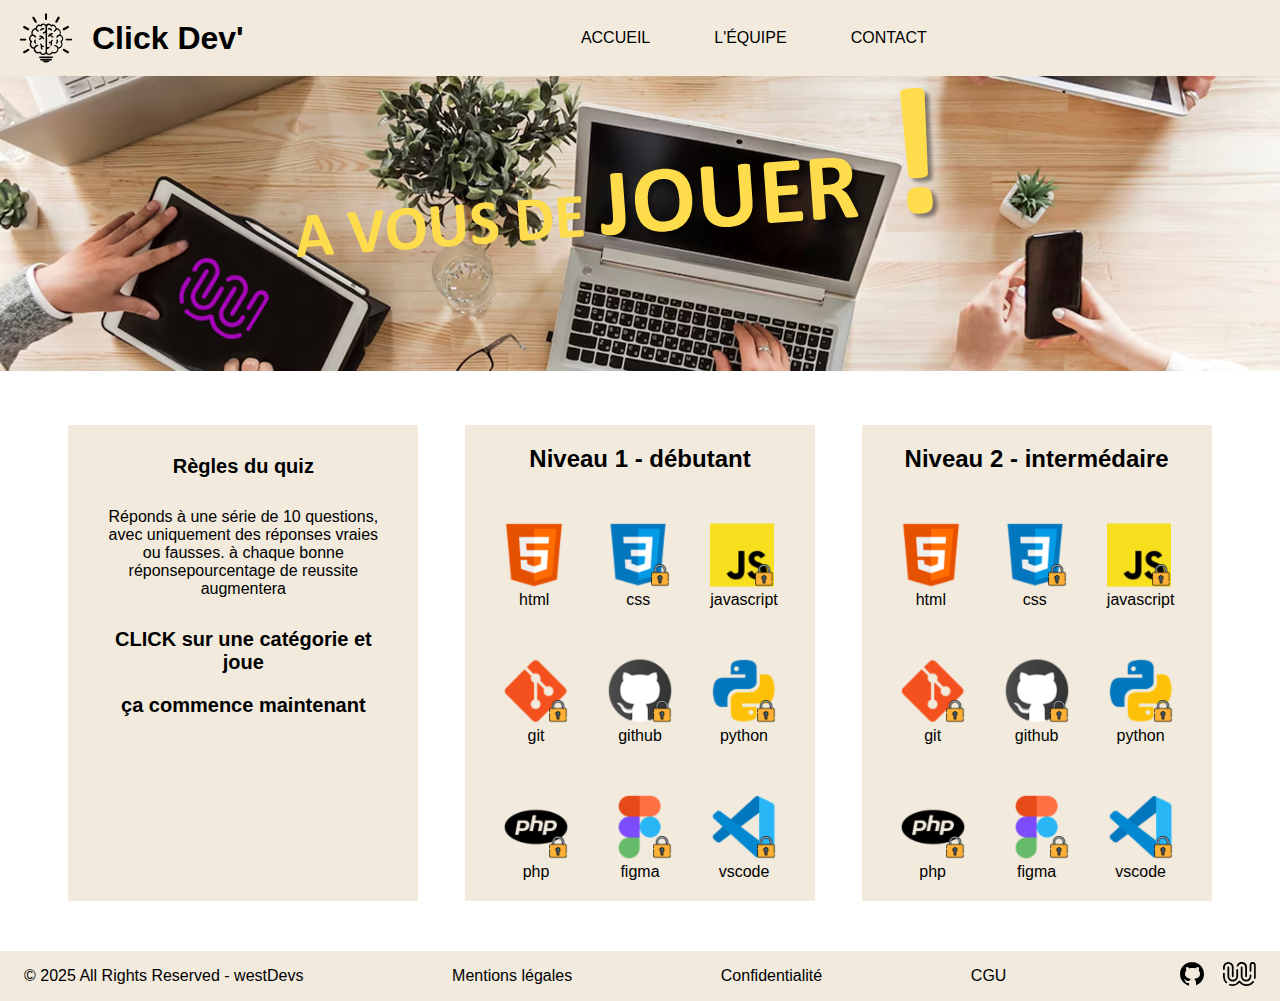
==== index.html @ 0402fab9 "correction regles + niveau intermedaire" ====
<!DOCTYPE html>
<html lang="fr">
  <head>
    <meta charset="UTF-8" />
    <meta name="viewport" content="width=device-width, initial-scale=1.0" />
    <title>Quiz | Click Dev'</title>
    <link rel="icon" type="image/svg+xml" sizes="16x16" href="./assets/img/favicon/favicon-32x32.svg" />
    <link rel="stylesheet" href="./style.css" />
    <link rel="stylesheet" href="/home.css" />
    <!-- style propre à la page à compléter -->
  </head>

  <body>
    <header>
      <!-- Logo + name -->
      <section>
        <svg xmlns="http://www.w3.org/2000/svg" xmlns:xlink="http://www.w3.org/1999/xlink" width="60" zoomAndPan="magnify" viewBox="0 0 375 374.999991" height="60" preserveAspectRatio="xMidYMid meet" version="1.0">
          <defs>
            <clipPath id="0751a3e733">
              <path d="M 161 326 L 214 326 L 214 342.320312 L 161 342.320312 Z M 161 326 " clip-rule="nonzero" />
            </clipPath>
            <clipPath id="f28a4f04ec">
              <path d="M 180 32.570312 L 195 32.570312 L 195 76 L 180 76 Z M 180 32.570312 " clip-rule="nonzero" />
            </clipPath>
            <clipPath id="bd892a8bc2">
              <path d="M 309 190 L 352.148438 190 L 352.148438 204 L 309 204 Z M 309 190 " clip-rule="nonzero" />
            </clipPath>
            <clipPath id="f7629c16b7">
              <path d="M 22.898438 190 L 66 190 L 66 205 L 22.898438 205 Z M 22.898438 190 " clip-rule="nonzero" />
            </clipPath>
            <clipPath id="dbe364ae24">
              <path d="M 224.3125 153.03125 L 246.914062 153.03125 L 246.914062 175.632812 L 224.3125 175.632812 Z M 224.3125 153.03125 " clip-rule="nonzero" />
            </clipPath>
            <clipPath id="9a9dac79e4">
              <path d="M 235.613281 153.03125 C 229.371094 153.03125 224.3125 158.089844 224.3125 164.332031 C 224.3125 170.570312 229.371094 175.632812 235.613281 175.632812 C 241.855469 175.632812 246.914062 170.570312 246.914062 164.332031 C 246.914062 158.089844 241.855469 153.03125 235.613281 153.03125 Z M 235.613281 153.03125 " clip-rule="nonzero" />
            </clipPath>
          </defs>
          <rect x="-37.5" width="450" fill="none" y="-37.499999" height="449.999989" fill-opacity="1" />
          <rect x="-37.5" width="450" fill="none" y="-37.499999" height="449.999989" fill-opacity="1" />
          <path
            class="logo-clicdev"
            fill="#55565a"
            d="M 144.417969 103.675781 C 147.011719 103.675781 149.605469 104.195312 151.683594 104.714844 C 152.722656 105.234375 153.238281 105.234375 153.757812 105.753906 C 155.316406 103.675781 156.875 102.117188 158.949219 100.5625 C 162.0625 97.964844 166.214844 96.929688 170.886719 96.929688 C 176.597656 96.929688 181.785156 99.003906 185.417969 103.15625 C 185.9375 103.675781 186.457031 104.195312 186.976562 105.234375 C 187.496094 104.714844 188.015625 104.195312 188.535156 103.15625 C 192.167969 99.523438 197.355469 96.929688 203.066406 96.929688 C 207.738281 96.929688 211.371094 98.484375 215.003906 100.5625 C 217.078125 102.117188 218.636719 103.675781 220.195312 105.753906 C 220.710938 105.234375 221.75 105.234375 222.269531 104.714844 C 224.863281 103.675781 226.941406 103.675781 229.535156 103.675781 C 235.765625 103.675781 241.992188 106.269531 246.144531 110.421875 C 249.777344 114.054688 252.375 119.246094 252.890625 124.957031 C 260.160156 125.476562 266.386719 129.109375 271.578125 133.777344 C 277.285156 139.488281 280.398438 146.753906 280.398438 155.058594 C 280.398438 158.171875 279.882812 161.289062 278.84375 163.882812 C 278.324219 164.921875 278.324219 165.957031 277.804688 166.996094 C 281.957031 168.554688 285.589844 171.148438 288.1875 174.261719 C 292.335938 178.933594 294.933594 185.164062 294.933594 191.390625 C 294.933594 196.0625 293.894531 200.734375 291.300781 204.367188 C 289.742188 206.960938 287.667969 209.039062 285.589844 211.113281 C 286.628906 212.671875 287.667969 214.226562 288.1875 216.304688 C 289.222656 219.417969 290.261719 223.050781 290.261719 226.683594 C 290.261719 234.46875 287.148438 241.734375 281.957031 246.925781 C 277.804688 251.078125 271.578125 254.191406 265.347656 255.230469 L 265.347656 256.269531 C 265.347656 264.054688 262.234375 271.320312 257.042969 275.992188 C 251.855469 281.179688 245.105469 284.296875 237.320312 284.296875 C 234.726562 284.296875 232.132812 283.777344 229.535156 283.257812 C 228.5 282.738281 227.980469 282.738281 226.941406 282.21875 C 225.382812 285.332031 223.308594 287.929688 220.710938 289.484375 C 216.5625 292.597656 211.890625 294.15625 206.699219 294.15625 C 200.472656 294.15625 194.761719 291.5625 190.609375 287.410156 C 189.570312 286.371094 188.535156 285.332031 188.015625 284.296875 C 186.976562 285.332031 186.457031 286.371094 185.417969 287.410156 C 181.265625 291.5625 175.558594 294.15625 169.328125 294.15625 C 164.140625 294.15625 158.949219 292.597656 155.316406 289.484375 C 152.722656 287.410156 150.644531 284.8125 149.089844 282.21875 C 148.050781 282.738281 147.53125 282.738281 146.492188 283.257812 C 143.898438 283.777344 141.300781 284.296875 138.707031 284.296875 C 130.921875 284.296875 123.65625 281.179688 118.984375 275.992188 C 113.792969 270.800781 110.679688 264.054688 110.679688 256.269531 L 110.679688 255.230469 C 104.453125 254.191406 98.222656 251.597656 94.070312 246.925781 C 88.882812 241.734375 85.765625 234.46875 85.765625 226.683594 C 85.765625 223.050781 86.285156 219.417969 87.84375 216.304688 C 88.363281 214.746094 89.402344 212.671875 90.4375 211.113281 C 88.363281 209.039062 86.285156 206.960938 84.730469 204.367188 C 82.652344 200.214844 81.097656 196.0625 81.097656 191.390625 C 81.097656 184.644531 83.691406 178.414062 87.84375 174.261719 C 90.4375 171.148438 94.070312 168.554688 98.222656 166.996094 C 97.703125 165.957031 97.703125 164.921875 97.1875 163.882812 C 96.148438 160.769531 95.628906 158.171875 95.628906 155.058594 C 95.628906 146.753906 99.261719 138.96875 104.453125 133.777344 C 109.125 129.109375 115.871094 125.992188 123.136719 124.957031 C 123.65625 119.246094 126.25 114.574219 129.882812 110.421875 C 134.035156 106.269531 139.746094 103.675781 146.492188 103.675781 Z M 260.160156 198.136719 C 258.601562 196.0625 256.007812 195.542969 253.929688 197.101562 C 251.855469 198.65625 251.335938 201.25 252.890625 203.328125 C 252.890625 203.328125 257.5625 209.554688 250.816406 215.785156 C 249.257812 217.339844 249.257812 220.457031 250.816406 222.011719 C 252.375 223.570312 255.488281 223.570312 257.042969 222.011719 C 268.980469 210.59375 260.160156 198.65625 260.160156 198.65625 Z M 217.078125 219.417969 C 217.597656 222.011719 217.597656 225.644531 215.003906 230.835938 C 213.964844 232.914062 215.003906 235.507812 217.078125 236.546875 C 219.15625 237.582031 221.75 236.546875 222.789062 234.46875 C 227.460938 224.609375 225.902344 217.339844 224.347656 213.1875 C 228.5 208 229.015625 203.328125 229.015625 203.328125 C 229.535156 200.734375 227.980469 198.65625 225.382812 198.136719 C 222.789062 197.617188 220.710938 199.175781 220.195312 201.769531 C 220.195312 201.769531 219.675781 205.921875 215.523438 209.554688 C 213.964844 211.113281 211.371094 212.671875 208.257812 213.1875 C 206.179688 213.707031 204.625 216.304688 205.140625 218.378906 C 205.660156 220.457031 208.257812 222.011719 210.332031 221.492188 C 212.410156 220.976562 214.484375 219.9375 216.5625 218.898438 Z M 212.925781 171.667969 C 215.003906 175.820312 219.15625 182.046875 229.535156 184.125 C 232.132812 184.644531 234.207031 183.085938 234.726562 181.011719 C 235.246094 178.414062 233.6875 176.339844 231.613281 175.820312 C 222.789062 173.742188 220.710938 168.554688 220.195312 166.476562 C 223.308594 165.4375 225.902344 165.4375 225.902344 165.4375 C 228.5 165.4375 230.574219 163.882812 230.574219 161.289062 C 230.574219 158.691406 229.015625 156.617188 226.421875 156.617188 C 226.421875 156.617188 206.699219 155.058594 200.988281 175.300781 C 200.472656 177.375 201.507812 179.972656 204.105469 180.492188 C 206.179688 181.011719 208.777344 179.972656 209.292969 177.375 C 209.8125 174.78125 210.851562 172.707031 212.410156 171.148438 Z M 217.597656 139.488281 C 218.636719 141.566406 221.230469 142.601562 223.308594 141.566406 C 225.382812 140.527344 226.421875 137.929688 225.382812 135.855469 C 225.382812 135.855469 217.597656 121.324219 202.546875 125.992188 C 200.472656 126.511719 198.914062 129.109375 199.433594 131.183594 C 199.953125 133.261719 202.546875 134.816406 204.625 134.296875 C 212.925781 131.703125 217.078125 140.007812 217.078125 140.007812 Z M 192.6875 247.445312 C 195.800781 244.851562 199.953125 242.773438 205.660156 242.253906 C 208.257812 241.734375 210.332031 243.292969 210.851562 245.886719 C 211.371094 248.484375 209.8125 250.558594 207.21875 251.078125 C 194.761719 253.152344 193.203125 263.015625 193.203125 264.054688 L 193.203125 269.761719 C 193.203125 270.28125 193.203125 271.320312 193.203125 271.839844 L 193.203125 272.359375 C 193.203125 276.511719 195.28125 279.625 197.875 282.21875 C 200.472656 284.8125 204.105469 286.371094 208.257812 286.371094 C 211.371094 286.371094 214.484375 285.332031 217.078125 283.257812 C 219.675781 281.179688 221.230469 278.585938 222.269531 275.472656 C 222.789062 273.394531 225.382812 271.839844 227.460938 272.359375 C 227.980469 272.359375 228.5 272.875 228.5 272.875 C 230.054688 273.914062 231.613281 274.433594 233.6875 274.953125 C 235.246094 275.472656 237.320312 275.472656 239.398438 275.472656 C 244.585938 275.472656 249.777344 273.394531 252.890625 269.761719 C 256.523438 266.128906 258.601562 261.457031 258.601562 256.269531 C 258.601562 255.75 258.601562 254.710938 258.601562 254.191406 C 258.601562 253.671875 258.601562 253.152344 258.082031 252.636719 C 257.5625 251.078125 253.410156 240.179688 242.511719 239.660156 C 239.917969 239.660156 238.359375 237.582031 238.359375 234.988281 C 238.359375 232.394531 240.4375 230.835938 243.03125 230.835938 C 256.007812 231.875 262.753906 241.734375 265.347656 246.925781 C 270.019531 246.40625 274.691406 244.332031 277.804688 241.214844 C 281.4375 237.582031 283.515625 232.394531 283.515625 227.203125 C 283.515625 224.609375 282.996094 222.011719 281.957031 219.9375 C 280.917969 217.859375 279.882812 215.265625 277.804688 213.707031 C 276.25 212.152344 276.25 209.039062 278.324219 207.480469 C 278.324219 207.480469 278.84375 206.960938 278.84375 206.960938 C 281.4375 205.402344 284.035156 203.328125 285.589844 200.734375 C 287.148438 198.136719 288.1875 195.023438 288.1875 191.910156 C 288.1875 187.238281 286.628906 183.605469 284.035156 180.492188 C 281.4375 177.375 277.804688 175.300781 273.652344 174.78125 C 271.578125 174.78125 262.753906 176.339844 260.160156 183.605469 C 259.121094 185.679688 257.042969 187.238281 254.449219 186.199219 C 252.375 185.164062 250.816406 183.085938 251.855469 180.492188 C 255.488281 169.589844 266.386719 166.476562 271.058594 165.957031 C 271.578125 164.402344 272.613281 163.363281 273.132812 161.804688 C 273.652344 159.730469 274.171875 157.652344 274.171875 155.578125 C 274.171875 149.351562 271.578125 144.160156 267.945312 140.527344 C 264.3125 136.894531 259.640625 134.816406 254.449219 134.296875 C 252.890625 138.96875 248.738281 146.234375 240.4375 148.3125 C 238.359375 148.832031 235.765625 147.792969 235.246094 145.199219 C 234.726562 143.121094 235.765625 140.527344 238.359375 140.007812 C 245.625 137.929688 247.183594 129.628906 247.183594 128.589844 L 247.183594 127.550781 C 247.183594 123.398438 245.625 119.765625 243.03125 117.171875 C 240.4375 114.574219 236.800781 113.019531 232.648438 113.019531 C 231.09375 113.019531 229.535156 113.539062 227.980469 113.539062 C 226.421875 114.054688 224.863281 114.574219 223.828125 115.613281 C 221.75 117.171875 219.15625 116.652344 217.597656 114.574219 C 217.078125 114.054688 217.078125 113.539062 217.078125 113.539062 C 216.042969 111.460938 214.484375 109.386719 212.925781 107.828125 C 210.851562 106.269531 208.777344 105.753906 206.179688 105.753906 C 203.066406 105.753906 199.953125 107.308594 197.875 109.386719 C 195.800781 111.460938 194.242188 114.574219 194.242188 117.691406 L 194.242188 247.445312 Z M 130.921875 128.070312 C 130.921875 129.109375 132.480469 137.414062 139.746094 139.488281 C 141.820312 140.007812 143.378906 142.601562 142.859375 144.679688 C 142.339844 146.753906 139.746094 148.3125 137.667969 147.792969 C 128.847656 145.199219 125.214844 138.449219 123.65625 133.777344 C 118.464844 134.296875 113.792969 136.375 110.160156 140.007812 C 106.007812 144.160156 103.933594 149.351562 103.933594 155.058594 C 103.933594 157.136719 104.453125 159.730469 104.972656 161.289062 C 105.492188 162.84375 106.007812 164.402344 107.046875 165.4375 C 111.71875 166.476562 122.617188 169.074219 126.25 179.972656 C 127.289062 182.046875 125.730469 184.644531 123.65625 185.679688 C 121.578125 186.71875 118.984375 185.164062 117.945312 183.085938 C 115.351562 175.300781 106.007812 174.261719 104.453125 174.261719 C 100.300781 174.78125 96.667969 176.859375 94.070312 179.972656 C 91.476562 183.085938 89.917969 187.238281 89.917969 191.390625 C 89.917969 194.503906 90.957031 197.617188 92.515625 200.214844 C 94.070312 202.808594 96.148438 204.886719 99.261719 206.441406 C 99.78125 206.441406 99.78125 206.960938 99.78125 206.960938 C 101.339844 208.519531 101.855469 211.113281 100.300781 213.1875 C 98.742188 215.265625 97.1875 217.339844 96.148438 219.417969 C 95.109375 221.492188 94.589844 224.089844 94.589844 226.683594 C 94.589844 232.394531 96.667969 237.0625 100.300781 240.699219 C 103.414062 243.8125 108.085938 245.886719 112.757812 246.40625 C 115.351562 241.214844 121.578125 230.835938 135.074219 230.316406 C 137.667969 230.316406 139.746094 231.875 139.746094 234.46875 C 139.746094 237.0625 138.1875 239.140625 135.59375 239.140625 C 124.695312 239.660156 120.542969 250.558594 120.023438 252.117188 C 120.023438 252.636719 120.023438 253.152344 119.503906 253.671875 C 119.503906 254.191406 119.503906 255.230469 119.503906 255.75 C 119.503906 260.9375 121.578125 266.128906 125.214844 269.242188 C 128.847656 272.875 133.515625 274.953125 138.707031 274.953125 C 140.785156 274.953125 142.339844 274.433594 144.417969 274.433594 C 145.972656 273.914062 148.050781 273.394531 149.605469 272.359375 C 150.125 272.359375 150.125 271.839844 150.644531 271.839844 C 152.722656 271.320312 155.316406 272.359375 155.835938 274.953125 C 156.875 278.066406 158.429688 280.660156 161.027344 282.738281 C 163.621094 284.8125 166.734375 285.851562 169.847656 285.851562 C 174 285.851562 177.632812 284.296875 180.230469 281.699219 C 182.824219 279.105469 184.382812 275.472656 184.902344 271.839844 L 184.902344 271.320312 C 184.902344 270.800781 184.902344 269.761719 184.902344 269.242188 L 184.902344 154.539062 C 181.785156 157.136719 177.632812 159.210938 171.925781 159.730469 C 169.328125 160.25 167.253906 158.691406 166.734375 156.097656 C 166.214844 153.5 167.773438 151.425781 170.367188 150.90625 C 182.824219 148.832031 184.382812 138.96875 184.382812 137.929688 L 184.382812 117.171875 C 184.382812 114.054688 182.824219 110.941406 180.75 108.867188 C 178.671875 106.789062 175.558594 105.234375 172.445312 105.234375 C 169.847656 105.234375 167.773438 106.269531 165.695312 107.308594 C 163.621094 108.867188 162.0625 110.941406 161.542969 113.019531 C 161.542969 113.539062 161.027344 114.054688 161.027344 114.054688 C 159.46875 116.132812 156.875 116.132812 154.796875 115.09375 C 153.757812 114.054688 152.203125 113.539062 150.644531 113.019531 C 149.089844 112.5 147.53125 112.5 145.972656 112.5 C 141.820312 112.5 138.1875 114.054688 135.59375 116.652344 C 133 119.246094 131.441406 122.878906 131.441406 127.03125 L 131.441406 128.070312 Z M 158.949219 140.007812 C 157.910156 142.082031 155.316406 143.121094 153.238281 142.082031 C 151.164062 141.046875 150.125 138.449219 151.164062 136.375 C 151.164062 136.375 158.949219 121.839844 174 126.511719 C 176.078125 127.03125 177.632812 129.628906 177.113281 131.703125 C 176.597656 133.777344 174 135.335938 171.925781 134.816406 C 163.621094 132.222656 159.46875 140.527344 159.46875 140.527344 Z M 150.125 180.492188 C 147.53125 180.492188 145.453125 178.933594 145.453125 176.339844 C 145.453125 173.742188 147.011719 171.667969 149.605469 171.667969 C 149.605469 171.667969 169.328125 170.109375 175.039062 190.351562 C 175.558594 192.429688 174.519531 195.023438 171.925781 195.542969 C 169.847656 196.0625 167.253906 195.023438 166.734375 192.429688 C 166.214844 189.832031 165.175781 187.757812 163.621094 186.199219 C 161.542969 190.351562 157.390625 196.582031 147.011719 198.65625 C 144.417969 199.175781 142.339844 197.617188 141.820312 195.542969 C 141.300781 192.949219 142.859375 190.871094 144.9375 190.351562 C 153.757812 188.277344 155.835938 183.085938 156.355469 181.011719 C 153.238281 179.972656 150.644531 179.972656 150.644531 179.972656 Z M 150.644531 227.203125 C 150.125 224.609375 151.683594 222.53125 154.277344 222.011719 C 156.875 221.492188 158.949219 223.050781 159.46875 225.644531 C 159.46875 225.644531 159.988281 229.796875 164.140625 233.429688 C 165.695312 234.988281 168.292969 236.546875 171.40625 237.0625 C 173.480469 237.582031 175.039062 240.179688 174.519531 242.253906 C 174 244.332031 171.40625 245.886719 169.328125 245.367188 C 167.253906 244.851562 165.175781 243.8125 163.101562 242.773438 C 162.582031 245.367188 162.582031 249 165.175781 254.191406 C 166.214844 256.269531 165.175781 258.863281 163.101562 259.902344 C 161.027344 260.9375 158.429688 259.902344 157.390625 257.824219 C 152.722656 247.964844 154.277344 240.699219 155.835938 236.546875 C 151.683594 231.355469 151.164062 226.683594 151.164062 226.683594 Z M 115.871094 198.136719 C 117.425781 196.0625 120.023438 195.542969 122.097656 197.101562 C 124.175781 198.65625 124.695312 201.25 123.136719 203.328125 C 123.136719 203.328125 118.464844 209.554688 125.214844 215.785156 C 126.769531 217.339844 126.769531 220.457031 125.214844 222.011719 C 123.65625 223.570312 120.542969 223.570312 118.984375 222.011719 C 107.046875 210.59375 115.871094 198.65625 115.871094 198.65625 Z M 115.871094 198.136719 "
            fill-opacity="1"
            fill-rule="nonzero"
          />
          <g clip-path="url(#0751a3e733)">
            <path class="logo-clicdev" fill="#55565a" d="M 213.445312 326.855469 C 207.738281 336.199219 198.394531 342.425781 187.496094 342.425781 C 177.113281 342.425781 167.773438 336.199219 161.542969 326.855469 Z M 213.445312 326.855469 " fill-opacity="1" fill-rule="evenodd" />
          </g>
          <path class="logo-clicdev" fill="#55565a" d="M 148.570312 302.980469 L 226.941406 302.980469 C 227.214844 302.980469 227.484375 303.011719 227.75 303.074219 C 228.019531 303.136719 228.277344 303.230469 228.53125 303.355469 C 228.78125 303.480469 229.019531 303.632812 229.246094 303.8125 C 229.476562 303.992188 229.683594 304.195312 229.878906 304.425781 C 230.070312 304.652344 230.242188 304.902344 230.394531 305.171875 C 230.546875 305.441406 230.671875 305.726562 230.777344 306.023438 C 230.882812 306.324219 230.960938 306.632812 231.011719 306.949219 C 231.066406 307.265625 231.09375 307.585938 231.09375 307.910156 C 231.09375 308.234375 231.066406 308.554688 231.011719 308.871094 C 230.960938 309.191406 230.882812 309.5 230.777344 309.796875 C 230.671875 310.097656 230.546875 310.378906 230.394531 310.648438 C 230.242188 310.917969 230.070312 311.167969 229.878906 311.398438 C 229.683594 311.625 229.476562 311.832031 229.246094 312.011719 C 229.019531 312.191406 228.78125 312.34375 228.53125 312.464844 C 228.277344 312.589844 228.019531 312.683594 227.75 312.746094 C 227.484375 312.808594 227.214844 312.839844 226.941406 312.839844 L 148.570312 312.839844 C 148.296875 312.839844 148.027344 312.808594 147.757812 312.746094 C 147.492188 312.683594 147.230469 312.589844 146.980469 312.464844 C 146.726562 312.34375 146.488281 312.191406 146.261719 312.011719 C 146.035156 311.832031 145.824219 311.625 145.632812 311.398438 C 145.441406 311.167969 145.269531 310.917969 145.117188 310.648438 C 144.964844 310.378906 144.835938 310.097656 144.734375 309.796875 C 144.628906 309.5 144.550781 309.191406 144.496094 308.871094 C 144.445312 308.554688 144.417969 308.234375 144.417969 307.910156 C 144.417969 307.585938 144.445312 307.265625 144.496094 306.949219 C 144.550781 306.632812 144.628906 306.324219 144.734375 306.023438 C 144.835938 305.726562 144.964844 305.441406 145.117188 305.171875 C 145.269531 304.902344 145.441406 304.652344 145.632812 304.425781 C 145.824219 304.195312 146.035156 303.992188 146.261719 303.8125 C 146.488281 303.632812 146.726562 303.480469 146.980469 303.355469 C 147.230469 303.230469 147.492188 303.136719 147.757812 303.074219 C 148.027344 303.011719 148.296875 302.980469 148.570312 302.980469 Z M 148.570312 302.980469 " fill-opacity="1" fill-rule="evenodd" />
          <path class="logo-clicdev" fill="#55565a" d="M 154.277344 317.511719 L 220.710938 317.511719 C 220.917969 317.511719 221.121094 317.542969 221.320312 317.605469 C 221.519531 317.671875 221.714844 317.765625 221.90625 317.886719 C 222.09375 318.011719 222.273438 318.164062 222.441406 318.34375 C 222.613281 318.523438 222.769531 318.726562 222.914062 318.957031 C 223.058594 319.1875 223.1875 319.433594 223.300781 319.703125 C 223.414062 319.972656 223.511719 320.257812 223.589844 320.554688 C 223.667969 320.855469 223.726562 321.164062 223.765625 321.480469 C 223.808594 321.800781 223.828125 322.121094 223.828125 322.441406 C 223.828125 322.765625 223.808594 323.085938 223.765625 323.40625 C 223.726562 323.722656 223.667969 324.03125 223.589844 324.332031 C 223.511719 324.628906 223.414062 324.914062 223.300781 325.183594 C 223.1875 325.453125 223.058594 325.699219 222.914062 325.929688 C 222.769531 326.160156 222.613281 326.363281 222.441406 326.542969 C 222.273438 326.722656 222.09375 326.875 221.90625 327 C 221.714844 327.121094 221.519531 327.214844 221.320312 327.277344 C 221.121094 327.34375 220.917969 327.375 220.710938 327.375 L 154.277344 327.375 C 154.074219 327.375 153.871094 327.34375 153.671875 327.277344 C 153.46875 327.214844 153.273438 327.121094 153.085938 327 C 152.898438 326.875 152.71875 326.722656 152.546875 326.542969 C 152.378906 326.363281 152.222656 326.160156 152.074219 325.929688 C 151.929688 325.699219 151.800781 325.453125 151.6875 325.183594 C 151.574219 324.914062 151.480469 324.628906 151.402344 324.332031 C 151.324219 324.03125 151.265625 323.722656 151.222656 323.40625 C 151.183594 323.085938 151.164062 322.765625 151.164062 322.441406 C 151.164062 322.121094 151.183594 321.800781 151.222656 321.480469 C 151.265625 321.164062 151.324219 320.855469 151.402344 320.554688 C 151.480469 320.257812 151.574219 319.972656 151.6875 319.703125 C 151.800781 319.433594 151.929688 319.1875 152.074219 318.957031 C 152.222656 318.726562 152.378906 318.523438 152.546875 318.34375 C 152.71875 318.164062 152.898438 318.011719 153.085938 317.886719 C 153.273438 317.765625 153.46875 317.671875 153.671875 317.605469 C 153.871094 317.542969 154.074219 317.511719 154.277344 317.511719 Z M 154.277344 317.511719 " fill-opacity="1" fill-rule="evenodd" />
          <g clip-path="url(#f28a4f04ec)">
            <path class="logo-clicdev" fill="#55565a" d="M 180.75 39.316406 C 180.75 35.683594 183.863281 32.570312 187.496094 32.570312 C 191.128906 32.570312 194.242188 35.683594 194.242188 39.316406 L 194.242188 68.382812 C 194.242188 72.015625 191.128906 75.128906 187.496094 75.128906 C 183.863281 75.128906 180.75 72.015625 180.75 68.382812 Z M 180.75 39.316406 " fill-opacity="1" fill-rule="nonzero" />
          </g>
          <path class="logo-clicdev" fill="#55565a" d="M 260.675781 56.964844 C 262.753906 53.851562 266.90625 52.8125 270.019531 54.367188 C 273.132812 56.445312 274.171875 60.597656 272.613281 63.710938 L 258.082031 89.144531 C 256.007812 92.257812 251.855469 93.296875 248.738281 91.738281 C 245.625 89.664062 244.585938 85.511719 246.144531 82.394531 Z M 260.675781 56.964844 " fill-opacity="1" fill-rule="nonzero" />
          <path class="logo-clicdev" fill="#55565a" d="M 320.882812 112.5 C 323.996094 110.421875 328.148438 111.980469 330.226562 115.09375 C 332.300781 118.207031 330.746094 122.359375 327.632812 124.4375 L 302.199219 138.96875 C 299.085938 141.046875 294.933594 139.488281 292.855469 136.375 C 290.78125 133.261719 292.335938 129.109375 295.453125 127.03125 Z M 320.882812 112.5 " fill-opacity="1" fill-rule="nonzero" />
          <g clip-path="url(#bd892a8bc2)">
            <path class="logo-clicdev" fill="#55565a" d="M 345.277344 190.351562 C 348.910156 190.351562 352.023438 193.464844 352.023438 197.101562 C 352.023438 200.734375 348.910156 203.847656 345.277344 203.847656 L 316.210938 203.847656 C 312.578125 203.847656 309.464844 200.734375 309.464844 197.101562 C 309.464844 193.464844 312.578125 190.351562 316.210938 190.351562 Z M 345.277344 190.351562 " fill-opacity="1" fill-rule="nonzero" />
          </g>
          <path class="logo-clicdev" fill="#55565a" d="M 327.632812 270.28125 C 330.746094 272.359375 331.785156 276.511719 330.226562 279.625 C 328.148438 282.738281 323.996094 283.777344 320.882812 282.21875 L 295.453125 267.6875 C 292.335938 265.609375 291.300781 261.457031 292.855469 258.34375 C 294.933594 255.230469 299.085938 254.191406 302.199219 255.75 Z M 327.632812 270.28125 " fill-opacity="1" fill-rule="nonzero" />
          <path class="logo-clicdev" fill="#55565a" d="M 54.625 282.21875 C 51.511719 284.296875 47.359375 282.738281 45.285156 279.625 C 43.207031 276.511719 44.765625 272.359375 47.878906 270.28125 L 73.3125 255.75 C 76.425781 253.671875 80.578125 255.230469 82.652344 258.34375 C 84.730469 261.457031 83.171875 265.609375 80.058594 267.6875 Z M 54.625 282.21875 " fill-opacity="1" fill-rule="nonzero" />
          <g clip-path="url(#f7629c16b7)">
            <path class="logo-clicdev" fill="#55565a" d="M 29.714844 204.367188 C 26.078125 204.367188 22.964844 201.25 22.964844 197.617188 C 22.964844 193.984375 26.078125 190.871094 29.714844 190.871094 L 58.777344 190.871094 C 62.410156 190.871094 65.527344 193.984375 65.527344 197.617188 C 65.527344 201.25 62.410156 204.367188 58.777344 204.367188 Z M 29.714844 204.367188 " fill-opacity="1" fill-rule="nonzero" />
          </g>
          <path class="logo-clicdev" fill="#55565a" d="M 47.359375 124.4375 C 44.246094 122.359375 43.207031 118.207031 44.765625 115.09375 C 46.839844 111.980469 50.992188 110.941406 54.105469 112.5 L 79.539062 127.03125 C 82.652344 129.109375 83.691406 133.261719 82.132812 136.375 C 80.058594 139.488281 75.90625 140.527344 72.792969 138.96875 Z M 47.359375 124.4375 " fill-opacity="1" fill-rule="nonzero" />
          <path class="logo-clicdev" fill="#55565a" d="M 102.894531 64.230469 C 100.820312 61.117188 102.375 56.964844 105.492188 54.886719 C 108.605469 52.8125 112.757812 54.367188 114.832031 57.484375 L 129.363281 82.914062 C 131.441406 86.027344 129.882812 90.179688 126.769531 92.257812 C 123.65625 94.332031 119.503906 92.777344 117.425781 89.664062 Z M 102.894531 64.230469 " fill-opacity="1" fill-rule="nonzero" />
          <g clip-path="url(#dbe364ae24)">
            <g clip-path="url(#9a9dac79e4)">
              <path fill="none" d="M 224.3125 153.03125 L 246.914062 153.03125 L 246.914062 175.632812 L 224.3125 175.632812 Z M 224.3125 153.03125 " fill-opacity="1" fill-rule="nonzero" />
            </g>
          </g>
        </svg>
        <h1>Click Dev'</h1>
      </section>
      <!-- Menu -->
      <nav>
        <ul>
          <li class="nav-item uppercase"><a href="/index.html">Accueil</a></li>
          <li class="nav-item uppercase"><a href="/team.html">L'équipe</a></li>
          <li class="nav-item uppercase"><a href="/contact.html">Contact</a></li>
        </ul>
      </nav>
    </header>

    <main>
      <img src="/assets/img/bandeau image.png" alt="Header Site" />

      <section>
        <!-- REGLES DU JEU -->
        <article>
          <h2>Règles du quiz</h2>
          <p>Réponds à une série de 10 questions, avec uniquement des réponses vraies ou fausses. à chaque bonne réponsepourcentage de reussite augmentera</p>
          <h2>CLICK sur une catégorie et joue</h2>
          <h2>ça commence maintenant</h2>
        </article>

        <!-- DEBUTANT-->
        <cards>
          <h2>Niveau 1 - débutant</h2>
          <a href="/quiz.html"
            ><img src="/assets/icones/icone-html.png" alt="icone html" />
            <p>html</p></a
          >

          <a href=""
            ><img src="/assets/icones/icone-css-blocked.png" alt="icone css" />
            <p>css</p></a
          >

          <a href=""
            ><img src="/assets/icones/icone-js-blocked.png" alt="icone javascript" />
            <p>javascript</p></a
          >

          <a href=""
            ><img src="/assets/icones/icone-git-blocked.png" alt="icone git" />
            <p>git</p></a
          >

          <a href=""
            ><img src="/assets/icones/icone-github-blocked.png" alt="icone github" />
            <p>github</p></a
          >

          <a href=""
            ><img src="/assets/icones/icone-python-blocked.png" alt="icone python" />
            <p>python</p></a
          >

          <a href=""
            ><img src="/assets/icones/icone-php-blocked.png" alt="icone php" />
            <p>php</p></a
          >

          <a href=""
            ><img src="/assets/icones/icone-figma-blocked.png" alt="iconefigma" />
            <p>figma</p></a
          >

          <a href=""
            ><img src="/assets/icones/icone-vscode-blocked.png" alt="icone vscode" />
            <p>vscode</p></a
          >
        </cards>

        <!-- INTERMEDAIRE-->
        <cards>
          <h2>Niveau 2 - intermédaire</h2>
          <a href="/quiz.html"
            ><img src="/assets/icones/icone-html.png" alt="icone html" />
            <p>html</p></a
          >

          <a href=""
            ><img src="/assets/icones/icone-css-blocked.png" alt="icone css" />
            <p>css</p></a
          >

          <a href=""
            ><img src="/assets/icones/icone-js-blocked.png" alt="icone javascript" />
            <p>javascript</p></a
          >

          <a href=""
            ><img src="/assets/icones/icone-git-blocked.png" alt="icone git" />
            <p>git</p></a
          >

          <a href=""
            ><img src="/assets/icones/icone-github-blocked.png" alt="icone github" />
            <p>github</p></a
          >

          <a href=""
            ><img src="/assets/icones/icone-python-blocked.png" alt="icone python" />
            <p>python</p></a
          >

          <a href=""
            ><img src="/assets/icones/icone-php-blocked.png" alt="icone php" />
            <p>php</p></a
          >

          <a href=""
            ><img src="/assets/icones/icone-figma-blocked.png" alt="iconefigma" />
            <p>figma</p></a
          >

          <a href=""
            ><img src="/assets/icones/icone-vscode-blocked.png" alt="icone vscode" />
            <p>vscode</p></a
          >
        </cards>
      </section>
    </main>

    <footer>
      <section id="footer-legals" aria-label="Informations légales">
        <p>&copy; 2025 All Rights Reserved - westDevs</p>
        <a href="#">Mentions légales</a>
        <a href="#">Confidentialité</a>
        <a href="#">CGU</a>
      </section>
      <section id="icon-container" aria-label="Liens vers les réseaux sociaux">
        <a href="https://github.com/CedricGOUYON/click-dev" target="_blank" rel="noopener noreferrer">
          <svg class="social-media-link github-link" width="30" height="30" xmlns="http://www.w3.org/2000/svg" x="0px" y="0px" viewBox="0,0,256,256">
            <g fill-rule="nonzero" stroke="none" stroke-width="1" stroke-linecap="butt" stroke-linejoin="miter" stroke-miterlimit="10" stroke-dasharray="" stroke-dashoffset="0" font-family="none" font-weight="none" font-size="none" text-anchor="none" style="mix-blend-mode: normal">
              <g transform="scale(8.53333,8.53333)">
                <path d="M15,3c-6.627,0 -12,5.373 -12,12c0,5.623 3.872,10.328 9.092,11.63c-0.056,-0.162 -0.092,-0.35 -0.092,-0.583v-2.051c-0.487,0 -1.303,0 -1.508,0c-0.821,0 -1.551,-0.353 -1.905,-1.009c-0.393,-0.729 -0.461,-1.844 -1.435,-2.526c-0.289,-0.227 -0.069,-0.486 0.264,-0.451c0.615,0.174 1.125,0.596 1.605,1.222c0.478,0.627 0.703,0.769 1.596,0.769c0.433,0 1.081,-0.025 1.691,-0.121c0.328,-0.833 0.895,-1.6 1.588,-1.962c-3.996,-0.411 -5.903,-2.399 -5.903,-5.098c0,-1.162 0.495,-2.286 1.336,-3.233c-0.276,-0.94 -0.623,-2.857 0.106,-3.587c1.798,0 2.885,1.166 3.146,1.481c0.896,-0.307 1.88,-0.481 2.914,-0.481c1.036,0 2.024,0.174 2.922,0.483c0.258,-0.313 1.346,-1.483 3.148,-1.483c0.732,0.731 0.381,2.656 0.102,3.594c0.836,0.945 1.328,2.066 1.328,3.226c0,2.697 -1.904,4.684 -5.894,5.097c1.098,0.573 1.899,2.183 1.899,3.396v2.734c0,0.104 -0.023,0.179 -0.035,0.268c4.676,-1.639 8.035,-6.079 8.035,-11.315c0,-6.627 -5.373,-12 -12,-12z"></path>
              </g>
            </g>
          </svg>
        </a>
        <a href="https://www.wildcodeschool.com/" target="_blank" rel="noopener noreferrer">
          <svg class="social-media-link wild-link" data-name="Calque 1" xmlns="http://www.w3.org/2000/svg" xmlns:xlink="http://www.w3.org/1999/xlink" viewBox="0 0 370.02 270.2" height="24">
            <defs>
              <clipPath id="clip-path" transform="translate(0.01 0.1)">
                <rect class="cls-1" width="370" height="270" />
              </clipPath>
            </defs>
            <title>icone_wild_code_school</title>
            <g class="cls-2">
              <path class="cls-3" d="M170.06,159.84V89.9a10,10,0,0,0-20,0v69.58c0,22.39-18,40.6-40,40.6s-40-18.21-40-40.6V59.9a10,10,0,0,0-20,0v99.94a60,60,0,1,0,120,0" transform="translate(0.01 0.1)" />
              <path class="cls-3" d="M164.37,49.9a10.18,10.18,0,0,0,9.26-6.11,40,40,0,0,1,36.43-23.86c22.06,0,40,18.22,40,40.6V159.9a10,10,0,0,0,20,0V60a60,60,0,0,0-115-24.05,10.06,10.06,0,0,0,9.3,14" transform="translate(0.01 0.1)" />
              <path class="cls-3" d="M210.06,49.9h0a10,10,0,0,0-10,10v99.94a60,60,0,1,0,120,0V149.9a10,10,0,0,0-20,0v9.58c0,22.39-17.95,40.6-40,40.6s-40-18.21-40-40.6V59.9a10,10,0,0,0-10-10" transform="translate(0.01 0.1)" />
              <path class="cls-3" d="M10,89.91a10,10,0,0,0,10-10V60.55c0-22.39,18-40.61,40-40.61s40,18.22,40,40.61V159.9a10,10,0,0,0,20,0V60A60,60,0,1,0,0,60V79.91a10,10,0,0,0,10,10" transform="translate(0.01 0.1)" />
              <path class="cls-3" d="M20,165.19V129.9a10,10,0,0,0-10.67-10A10.24,10.24,0,0,0,0,130.25v33.6a106.6,106.6,0,0,0,29,72.87,9.74,9.74,0,0,0,14.23-13.3A84.53,84.53,0,0,1,20,165.19" transform="translate(0.01 0.1)" />
              <path class="cls-3" d="M360.26,10.68A34.86,34.86,0,0,0,338.09,0l-.38,0c-.42,0-.85-.06-1.28-.07l-.79,0L335-.1h-.26c-.14,0-.28,0-.42,0a34.36,34.36,0,0,0-4.09.32l-.17,0h0A35,35,0,0,0,300,34.9v65a10,10,0,0,0,10.67,10A10.23,10.23,0,0,0,320,99.55V35.33a15.29,15.29,0,0,1,14.25-15.41,14.93,14.93,0,0,1,9.59,2.88c.28.21.55.42.81.65l.45.38c.17.15.33.31.48.47s.37.37.54.56l.49.57.46.59c.11.15.22.29.32.44s.38.59.56.9l.22.38c.19.35.37.7.53,1.06,0,.1.08.2.13.3.15.36.29.72.41,1.1l.06.15c.13.42.24.85.34,1.28l.06.28c.08.43.15.87.2,1.32l0,.25c0,.47.07.94.07,1.42V165a85,85,0,0,1-1,13.25,10,10,0,0,0,9.85,11.66h0a10,10,0,0,0,9.88-8.45A105,105,0,0,0,370,165.1V34.9a34.85,34.85,0,0,0-9.75-24.22" transform="translate(0.01 0.1)" />
              <path class="cls-3" d="M339.61,213.9h-.29a9.88,9.88,0,0,0-7.74,3.81c-.5.62-1,1.23-1.51,1.84q-1.53,1.81-3.16,3.55l0,0a86.86,86.86,0,0,1-7.6,7.14l-.16.14c-.46.38-.93.75-1.4,1.12l-.31.25-1.33,1-.41.31-1.29.94-.49.35-1.27.88-.53.36-1.27.83-.58.36-1.26.79-.6.36-1.28.75-.62.35-1.29.71-.62.33-1.33.69-.6.29c-.46.23-.91.46-1.37.67l-.5.23q-2.49,1.16-5,2.16l-.46.18-1.24.46-.87.31c-.38.14-.77.26-1.15.39l-1,.33-1.12.35-1,.31-1.1.31-1.09.3-1.09.28-1.11.27-1.09.25-1.15.24-1.07.22-1.18.22-1.07.18-1.21.19-1.06.15-1.26.16-1,.13-1.31.13-1,.09-1.38.1-.94.06-1.55.07-.8,0c-.78,0-1.57,0-2.36,0a85,85,0,0,1-68-34.07l-.05.09h0l-.06-.09a14.78,14.78,0,0,0-23.68,0l0,.06A85,85,0,0,1,80.7,246.55,9.94,9.94,0,0,0,75,265.6a102.14,102.14,0,0,0,30.22,4.5,104.36,104.36,0,0,0,44.57-10,105.41,105.41,0,0,0,35.2-27,105,105,0,0,0,142,16.72,10.05,10.05,0,0,0,1.48-1.33l0,0c1.1-.84,2.18-1.69,3.24-2.57l.19-.16c1-.79,1.9-1.61,2.83-2.44l.52-.46q1.17-1.07,2.31-2.16c.3-.3.61-.58.92-.88.64-.63,1.26-1.28,1.89-1.93.34-.35.69-.69,1-1.05l.08-.1c2-2.14,3.94-4.37,5.76-6.68a9.92,9.92,0,0,0-7.73-16.13" transform="translate(0.01 0.1)" />
            </g>
          </svg>
        </a>
      </section>
    </footer>
  </body>
</html>
---- style.css ----
/* Global */

* {
    box-sizing: border-box;
    margin: 0;
    padding: 0;
}

body {
    margin: 0;
    padding: 0;
}

/* 
Add 2 new fonts : heading and body
 */
@font-face {
    font-family: "Bai Jamjuree";
    font-weight: 400;
    font-style: normal;
    src: url(./asset/fonts/BaiJamjuree-Regular.ttf) format(truetype);
}

:root {
    --light-text-color: rgba(255, 255, 255, 1);
    --dark-text-color: rgba(0, 0, 0, 1);
    --background-light-color: rgba(241, 234, 221, 1);
    --background-dark-color: rgba(30, 30, 30, 0.95);
    --main-bloc-light-color: rgba(241, 234, 221, 0.4);
    --main-bloc-light-border-color: rgba(241, 234, 221, 1);
    --main-bloc-dark-color: rgba(30, 30, 30, 0.6);
    --main-bloc-dark-border-color: rgba(30, 30, 30, 1);
    --font-heading-family: "Bai Jamjuree", sans-serif;
    --font-body-family: "Bai Jamjuree", sans-serif;
}

/* Global - Fonts */

h1,
h2,
h3 {
    font-family: var(--font-heading-family);
}

p,
a,
button {
    font-family: var(--font-body-family);
}

h1,
h2,
h3,
p,
a,
button {
    color: var(--dark-text-color);
}

.uppercase {
    text-transform: uppercase;
}

/* Header */

header {
    position: fixed;
    width: 100vw;
    top: 0;
    left: 0;
    z-index: 1000;
    padding: 0 16px;
    display: flex;
    flex-direction: column;
    background-color: var(--background-light-color);
    border-bottom: 2px solid var(--border-colors);

    section {
        padding: 8px 0;
        display: flex;
        justify-content: center;
        align-items: center;
        gap: 16px;

        .logo-clicdev {
            fill: var(--dark-text-color);
        }

        h1 {
            display: none;
        }
    }

    nav {
        padding: 8px 0;

        ul {
            display: flex;
            flex-direction: row;
            justify-content: space-around;
            list-style: none;

            .nav-item {
                position: relative;
                transition: 0.3s;

                /* A garder ?
                &:hover {
                    transform: scale(1.0);
                } 
                */

                a {
                    text-decoration: none;

                    &:after {
                        content: '';
                        position: absolute;
                        right: 0;
                        bottom: -2px;
                        width: 0;
                        height: 1px;
                        background-color: var(--dark-text-color);
                        transition: 0.3s width;
                    }

                    &:hover:after {
                        width: 100%;
                        left: 0;
                    }
                }
            }
        }
    }
}

@media screen and (width>650px) {
    header {
        flex-direction: row;

        section {
            h1 {
                display: block;
            }
        }

        nav {
            margin: 0 auto;
            display: flex;
            align-items: center;

            .nav-item {
                margin: 0 32px;
            }
        }
    }
}

/* Main */
/* A mettre dans les fichiers séparés */

/* 
main {
    margin: 111.2px auto 0;
}

@media screen and (width>650px) {
    main {
        margin: 76px auto 0;
    }
}
 */

/* Footer */

footer {
    padding: 8px 16px;
    display: flex;
    justify-content: space-between;
    background-color: var(--background-light-color);
    border-top: 2px solid var(--border-colors);

    #footer-legals {
        display: flex;
        flex-direction: column;

        p,
        a {
            text-decoration: none;
            padding: 8px;
        }

        p {
            order: 5;
        }

        a {
            transition: 0.2s;

            &:hover {
                transform: scale(1.05);
            }
        }
    }

    #icon-container {
        display: flex;
        align-items: center;

        a {
            margin: auto 8px;
            transition: 0.2s;

            &:hover {
                transform: scale(1.1);
            }

            .github-link {
                fill: var(--dark-text-color);
            }

            .wild-link {
                .cls-1 {
                    fill: none;
                }

                .cls-2 {
                    clip-path: url(#clip-path);
                }

                .cls-3 {
                    fill: var(--dark-text-color);
                }
            }
        }
    }
}

@media screen and (width>650px) {
    footer {

        #footer-legals {
            width: 80%;
            flex-direction: row;
            justify-content: space-between;

            p {
                order: 0;
            }
        }
    }
}
---- home.css ----
/* * {
  box-sizing: border-box;
  margin: 0px;
  padding: 0px;
} */

/* body {
  background-color: white;
  font-family: Verdana, Geneva, Tahoma, sans-serif;
  line-height: 1.5;
  margin: 0px;
  padding: 0px;
} */

main {
  margin: 111.2px auto 0;

  img {
    width: 100%;
  }

  section {
    display: flex;
    flex-wrap: wrap;
    justify-content: space-around;
    gap: 10px;
    padding: 50px;
  }

  article {
    background-color: var(--background-light-color);
    min-height: 400px;
    width: 350px;
    padding: 20px;
  }

  article > h2 {
    text-align: center;
    font-size: 20px;
    padding: 10px;
  }

  article > p {
    text-align: center;
    padding: 20px;
  }

  a > p {
    text-align: center;
  }

  article > .lala {
    width: 310px;
    height: 310px;
  }

  cards {
    background-color: var(--background-light-color);
    display: flex;
    flex-wrap: wrap;
    justify-content: center;
    min-height: 400px;
    gap: 40px;
    width: 350px;
    padding: 20px;
  }
  cards > a > img {
    margin-top: 10px;
    width: 64px;
    height: 64px;
  }

  cards > a {
    text-decoration: none;
  }

  cards > h2 {
    text-align: center;
  }
}

@media screen and (width>650px) {
  main {
    margin: 76px auto 0;
  }
}
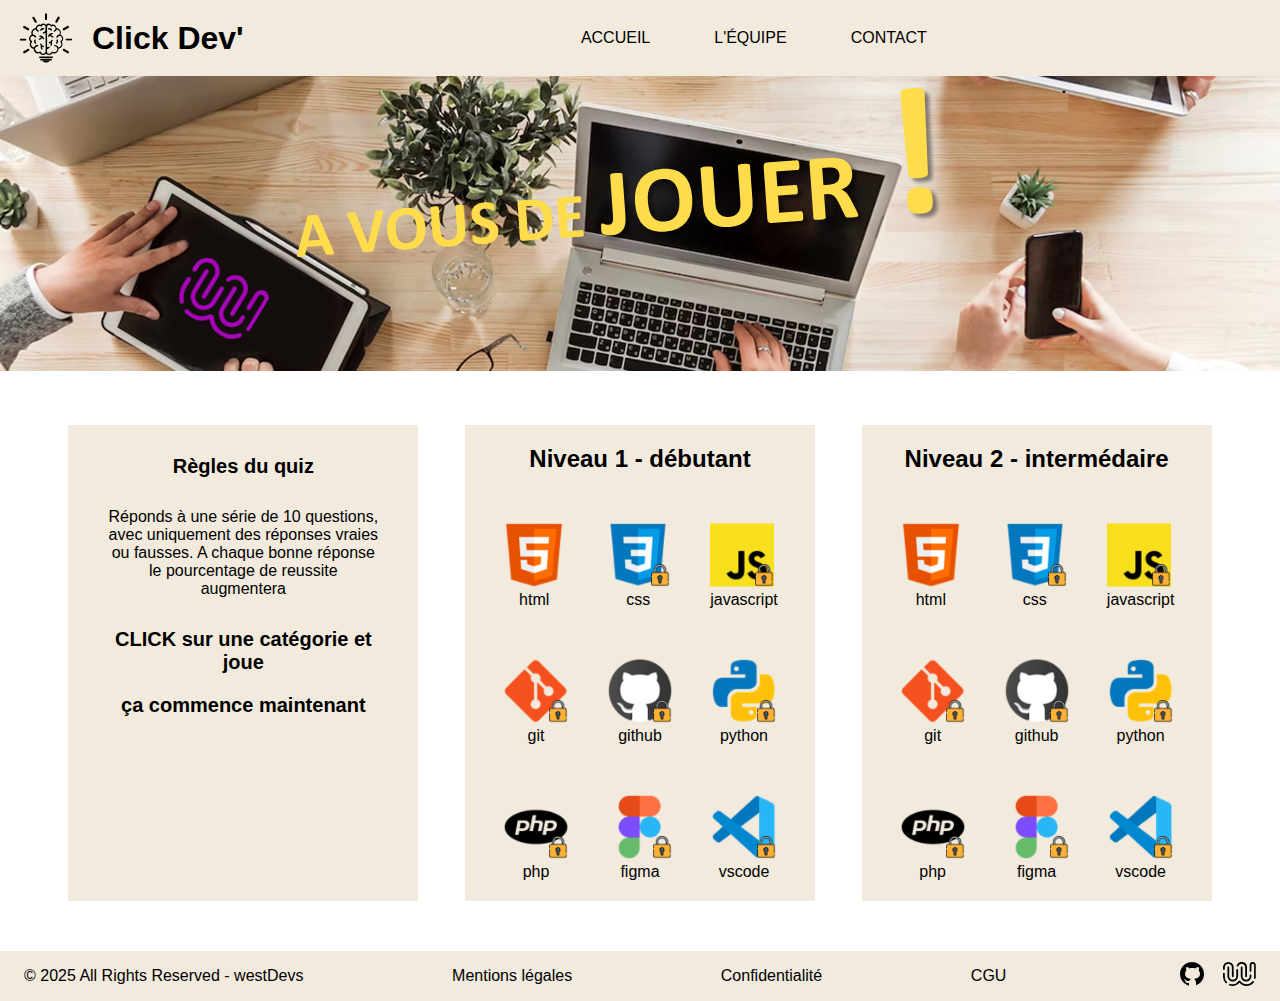
==== commit 0732ff4e: "Correcttion de la règle du jeu + liens" ====
--- a/index.html
+++ b/index.html
@@ -89,7 +89,7 @@
         <!-- REGLES DU JEU -->
         <article>
           <h2>Règles du quiz</h2>
-          <p>Réponds à une série de 10 questions, avec uniquement des réponses vraies ou fausses. à chaque bonne réponsepourcentage de reussite augmentera</p>
+          <p>Réponds à une série de 10 questions, avec uniquement des réponses vraies ou fausses. A chaque bonne réponse le pourcentage de reussite augmentera</p>
           <h2>CLICK sur une catégorie et joue</h2>
           <h2>ça commence maintenant</h2>
         </article>
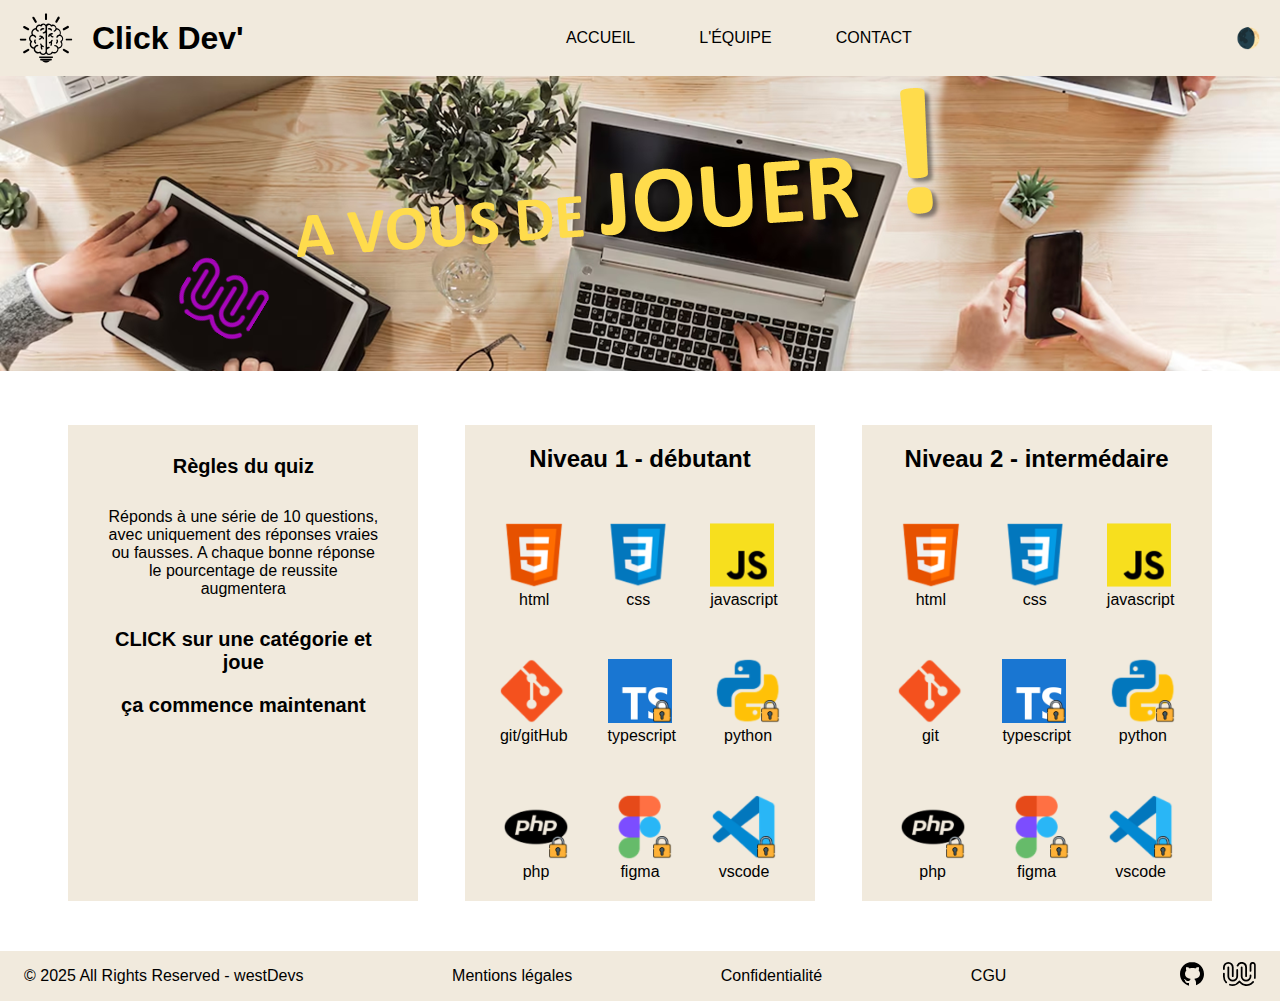
==== commit c5827bdf: "add darkMode + prepa variabe quiz" ====
--- a/index.html
+++ b/index.html
@@ -7,6 +7,7 @@
     <link rel="icon" type="image/svg+xml" sizes="16x16" href="./assets/img/favicon/favicon-32x32.svg" />
     <link rel="stylesheet" href="./style.css" />
     <link rel="stylesheet" href="/home.css" />
+    <script src="./script.js" defer></script>
     <!-- style propre à la page à compléter -->
   </head>
 
@@ -80,6 +81,7 @@
           <li class="nav-item uppercase"><a href="/contact.html">Contact</a></li>
         </ul>
       </nav>
+      <button id="darkMode" class="toggle-btn">🌒</button>
     </header>
 
     <main>
@@ -97,47 +99,47 @@
         <!-- DEBUTANT-->
         <cards>
           <h2>Niveau 1 - débutant</h2>
-          <a href="/quiz.html"
+          <a href="" id="html-n1"
             ><img src="/assets/icones/icone-html.png" alt="icone html" />
             <p>html</p></a
           >
 
-          <a href=""
-            ><img src="/assets/icones/icone-css-blocked.png" alt="icone css" />
+          <a href="" id="css-n1"
+            ><img src="/assets/icones/icone-css.png" alt="icone css" />
             <p>css</p></a
           >
 
-          <a href=""
-            ><img src="/assets/icones/icone-js-blocked.png" alt="icone javascript" />
+          <a href="" id="javascript-n1"
+            ><img src="/assets/icones/icone-js.png" alt="icone javascript" />
             <p>javascript</p></a
           >
 
-          <a href=""
-            ><img src="/assets/icones/icone-git-blocked.png" alt="icone git" />
-            <p>git</p></a
-          >
-
-          <a href=""
-            ><img src="/assets/icones/icone-github-blocked.png" alt="icone github" />
-            <p>github</p></a
-          >
-
-          <a href=""
+          <a href="" id="git-n1"
+            ><img src="/assets/icones/icone-git.png" alt="icone git" />
+            <p>git/gitHub</p></a
+          >
+
+          <a href="" id="typescript-n1"
+            ><img src="/assets/icones/icone-typescript-blocked.png" alt="icone typescript" />
+            <p>typescript</p></a
+          >
+
+          <a href="" id="python-n1"
             ><img src="/assets/icones/icone-python-blocked.png" alt="icone python" />
             <p>python</p></a
           >
 
-          <a href=""
+          <a href="" id="php-n1"
             ><img src="/assets/icones/icone-php-blocked.png" alt="icone php" />
             <p>php</p></a
           >
 
-          <a href=""
-            ><img src="/assets/icones/icone-figma-blocked.png" alt="iconefigma" />
+          <a href="" id="figma-n1"
+            ><img src="/assets/icones/icone-figma-blocked.png" alt="icone figma" />
             <p>figma</p></a
           >
 
-          <a href=""
+          <a href="" id="vscode-n1"
             ><img src="/assets/icones/icone-vscode-blocked.png" alt="icone vscode" />
             <p>vscode</p></a
           >
@@ -146,47 +148,47 @@
         <!-- INTERMEDAIRE-->
         <cards>
           <h2>Niveau 2 - intermédaire</h2>
-          <a href="/quiz.html"
+          <a href="" id="thtml-n2"
             ><img src="/assets/icones/icone-html.png" alt="icone html" />
             <p>html</p></a
           >
 
-          <a href=""
-            ><img src="/assets/icones/icone-css-blocked.png" alt="icone css" />
+          <a href="" id="css-n2"
+            ><img src="/assets/icones/icone-css.png" alt="icone css" />
             <p>css</p></a
           >
 
-          <a href=""
-            ><img src="/assets/icones/icone-js-blocked.png" alt="icone javascript" />
+          <a href="" id="javascript-n2"
+            ><img src="/assets/icones/icone-js.png" alt="icone javascript" />
             <p>javascript</p></a
           >
 
-          <a href=""
-            ><img src="/assets/icones/icone-git-blocked.png" alt="icone git" />
+          <a href="" id="git-n2"
+            ><img src="/assets/icones/icone-git.png" alt="icone git" />
             <p>git</p></a
           >
 
-          <a href=""
-            ><img src="/assets/icones/icone-github-blocked.png" alt="icone github" />
-            <p>github</p></a
-          >
-
-          <a href=""
+          <a href="" id="typescript-n2"
+            ><img src="/assets/icones/icone-typescript-blocked.png" alt="icone typescript" />
+            <p>typescript</p></a
+          >
+
+          <a href="" id="python-n2"
             ><img src="/assets/icones/icone-python-blocked.png" alt="icone python" />
             <p>python</p></a
           >
 
-          <a href=""
+          <a href="" id="php-n2"
             ><img src="/assets/icones/icone-php-blocked.png" alt="icone php" />
             <p>php</p></a
           >
 
-          <a href=""
-            ><img src="/assets/icones/icone-figma-blocked.png" alt="iconefigma" />
+          <a href="" id="figme-n2"
+            ><img src="/assets/icones/icone-figma-blocked.png" alt="icone figma" />
             <p>figma</p></a
           >
 
-          <a href=""
+          <a href="" id="vscode-n2"
             ><img src="/assets/icones/icone-vscode-blocked.png" alt="icone vscode" />
             <p>vscode</p></a
           >
--- a/style.css
+++ b/style.css
@@ -1,37 +1,37 @@
 /* Global */
 
 * {
-    box-sizing: border-box;
-    margin: 0;
-    padding: 0;
+  box-sizing: border-box;
+  margin: 0;
+  padding: 0;
 }
 
 body {
-    margin: 0;
-    padding: 0;
+  margin: 0;
+  padding: 0;
 }
 
 /* 
 Add 2 new fonts : heading and body
  */
 @font-face {
-    font-family: "Bai Jamjuree";
-    font-weight: 400;
-    font-style: normal;
-    src: url(./asset/fonts/BaiJamjuree-Regular.ttf) format(truetype);
+  font-family: "Bai Jamjuree";
+  font-weight: 400;
+  font-style: normal;
+  src: url(./asset/fonts/BaiJamjuree-Regular.ttf) format(truetype);
 }
 
 :root {
-    --light-text-color: rgba(255, 255, 255, 1);
-    --dark-text-color: rgba(0, 0, 0, 1);
-    --background-light-color: rgba(241, 234, 221, 1);
-    --background-dark-color: rgba(30, 30, 30, 0.95);
-    --main-bloc-light-color: rgba(241, 234, 221, 0.4);
-    --main-bloc-light-border-color: rgba(241, 234, 221, 1);
-    --main-bloc-dark-color: rgba(30, 30, 30, 0.6);
-    --main-bloc-dark-border-color: rgba(30, 30, 30, 1);
-    --font-heading-family: "Bai Jamjuree", sans-serif;
-    --font-body-family: "Bai Jamjuree", sans-serif;
+  --light-text-color: rgba(255, 255, 255, 1);
+  --dark-text-color: rgba(0, 0, 0, 1);
+  --background-light-color: rgba(241, 234, 221, 1);
+  --background-dark-color: rgba(30, 30, 30, 0.95);
+  --main-bloc-light-color: rgba(241, 234, 221, 0.4);
+  --main-bloc-light-border-color: rgba(241, 234, 221, 1);
+  --main-bloc-dark-color: rgb(66, 66, 66);
+  --main-bloc-dark-border-color: rgba(30, 30, 30, 1);
+  --font-heading-family: "Bai Jamjuree", sans-serif;
+  --font-body-family: "Bai Jamjuree", sans-serif;
 }
 
 /* Global - Fonts */
@@ -39,13 +39,13 @@
 h1,
 h2,
 h3 {
-    font-family: var(--font-heading-family);
+  font-family: var(--font-heading-family);
 }
 
 p,
 a,
 button {
-    font-family: var(--font-body-family);
+  font-family: var(--font-body-family);
 }
 
 h1,
@@ -54,106 +54,156 @@
 p,
 a,
 button {
-    color: var(--dark-text-color);
+  color: var(--dark-text-color);
 }
 
 .uppercase {
-    text-transform: uppercase;
+  text-transform: uppercase;
+}
+
+/* Style pour le mode sombre */
+.dark-mode {
+  background-color: var(--background-dark-color);
+  color: var(--light-text-color);
+
+  header {
+    background-color: var(--main-bloc-dark-color);
+    h1,
+    a {
+      color: var(--light-text-color);
+    }
+    .toggle-btn {
+      background-color: var(--main-bloc-dark-color);
+    }
+
+    .logo-clicdev {
+      fill: var(--light-text-color);
+    }
+  }
+
+  footer {
+    background-color: var(--main-bloc-dark-color);
+    h1,
+    a {
+      color: var(--light-text-color);
+    }
+  }
 }
 
 /* Header */
 
 header {
-    position: fixed;
-    width: 100vw;
-    top: 0;
-    left: 0;
-    z-index: 1000;
-    padding: 0 16px;
+  position: fixed;
+  width: 100vw;
+  top: 0;
+  left: 0;
+  z-index: 1000;
+  padding: 0 16px;
+  display: flex;
+  flex-direction: column;
+  background-color: var(--background-light-color);
+  border-bottom: 2px solid var(--border-colors);
+
+  section {
+    padding: 8px 0;
     display: flex;
-    flex-direction: column;
-    background-color: var(--background-light-color);
-    border-bottom: 2px solid var(--border-colors);
-
-    section {
-        padding: 8px 0;
-        display: flex;
-        justify-content: center;
-        align-items: center;
-        gap: 16px;
-
-        .logo-clicdev {
-            fill: var(--dark-text-color);
-        }
-
-        h1 {
-            display: none;
-        }
-    }
-
-    nav {
-        padding: 8px 0;
-
-        ul {
-            display: flex;
-            flex-direction: row;
-            justify-content: space-around;
-            list-style: none;
-
-            .nav-item {
-                position: relative;
-                transition: 0.3s;
-
-                /* A garder ?
+    justify-content: center;
+    align-items: center;
+    gap: 16px;
+
+    .logo-clicdev {
+      fill: var(--dark-text-color);
+    }
+
+    h1 {
+      display: none;
+    }
+  }
+
+  nav {
+    padding: 8px 0;
+
+    ul {
+      display: flex;
+      flex-direction: row;
+      justify-content: space-around;
+      list-style: none;
+
+      .nav-item {
+        position: relative;
+        transition: 0.3s;
+
+        /* A garder ?
                 &:hover {
                     transform: scale(1.0);
                 } 
                 */
 
-                a {
-                    text-decoration: none;
-
-                    &:after {
-                        content: '';
-                        position: absolute;
-                        right: 0;
-                        bottom: -2px;
-                        width: 0;
-                        height: 1px;
-                        background-color: var(--dark-text-color);
-                        transition: 0.3s width;
-                    }
-
-                    &:hover:after {
-                        width: 100%;
-                        left: 0;
-                    }
-                }
-            }
+        a {
+          text-decoration: none;
+
+          &:after {
+            content: "";
+            position: absolute;
+            right: 0;
+            bottom: -2px;
+            width: 0;
+            height: 1px;
+            background-color: var(--dark-text-color);
+            transition: 0.3s width;
+          }
+
+          &:hover:after {
+            width: 100%;
+            left: 0;
+          }
         }
-    }
+      }
+    }
+  }
+
+  /* buttonDarkMode */
+
+  .toggle-btn {
+    width: 30px;
+    background-color: var(--background-light-color);
+    color: #000;
+    font-size: 20px;
+    cursor: pointer;
+    transition: background-color 0.5s;
+    border-radius: 25px;
+    border: none;
+  }
+}
+@media screen and (width<650px) {
+  .toggle-btn {
+    position: relative;
+    bottom: 80px;
+    left: 90%;
+    padding: 0px;
+  }
 }
 
 @media screen and (width>650px) {
-    header {
-        flex-direction: row;
-
-        section {
-            h1 {
-                display: block;
-            }
-        }
-
-        nav {
-            margin: 0 auto;
-            display: flex;
-            align-items: center;
-
-            .nav-item {
-                margin: 0 32px;
-            }
-        }
-    }
+  header {
+    flex-direction: row;
+
+    section {
+      h1 {
+        display: block;
+      }
+    }
+
+    nav {
+      margin: 0 auto;
+      display: flex;
+      align-items: center;
+
+      .nav-item {
+        margin: 0 32px;
+      }
+    }
+  }
 }
 
 /* Main */
@@ -174,79 +224,78 @@
 /* Footer */
 
 footer {
-    padding: 8px 16px;
+  padding: 8px 16px;
+  display: flex;
+  justify-content: space-between;
+  background-color: var(--background-light-color);
+  border-top: 2px solid var(--border-colors);
+
+  #footer-legals {
     display: flex;
-    justify-content: space-between;
-    background-color: var(--background-light-color);
-    border-top: 2px solid var(--border-colors);
-
+    flex-direction: column;
+
+    p,
+    a {
+      text-decoration: none;
+      padding: 8px;
+    }
+
+    p {
+      order: 5;
+    }
+
+    a {
+      transition: 0.2s;
+
+      &:hover {
+        transform: scale(1.05);
+      }
+    }
+  }
+
+  #icon-container {
+    display: flex;
+    align-items: center;
+
+    a {
+      margin: auto 8px;
+      transition: 0.2s;
+
+      &:hover {
+        transform: scale(1.1);
+      }
+
+      .github-link {
+        fill: var(--dark-text-color);
+      }
+
+      .wild-link {
+        .cls-1 {
+          fill: none;
+        }
+
+        .cls-2 {
+          clip-path: url(#clip-path);
+        }
+
+        .cls-3 {
+          fill: var(--dark-text-color);
+        }
+      }
+    }
+  }
+}
+
+@media screen and (width>650px) {
+  footer {
     #footer-legals {
-        display: flex;
-        flex-direction: column;
-
-        p,
-        a {
-            text-decoration: none;
-            padding: 8px;
-        }
-
-        p {
-            order: 5;
-        }
-
-        a {
-            transition: 0.2s;
-
-            &:hover {
-                transform: scale(1.05);
-            }
-        }
-    }
-
-    #icon-container {
-        display: flex;
-        align-items: center;
-
-        a {
-            margin: auto 8px;
-            transition: 0.2s;
-
-            &:hover {
-                transform: scale(1.1);
-            }
-
-            .github-link {
-                fill: var(--dark-text-color);
-            }
-
-            .wild-link {
-                .cls-1 {
-                    fill: none;
-                }
-
-                .cls-2 {
-                    clip-path: url(#clip-path);
-                }
-
-                .cls-3 {
-                    fill: var(--dark-text-color);
-                }
-            }
-        }
-    }
-}
-
-@media screen and (width>650px) {
-    footer {
-
-        #footer-legals {
-            width: 80%;
-            flex-direction: row;
-            justify-content: space-between;
-
-            p {
-                order: 0;
-            }
-        }
-    }
-}+      width: 80%;
+      flex-direction: row;
+      justify-content: space-between;
+
+      p {
+        order: 0;
+      }
+    }
+  }
+}
--- a/home.css
+++ b/home.css
@@ -11,6 +11,21 @@
   margin: 0px;
   padding: 0px;
 } */
+
+.dark-mode {
+  main {
+    background-color: var(--background-dark-color);
+    h2,
+    a,
+    p {
+      color: var(--light-text-color);
+    }
+    cards,
+    article {
+      background-color: var(--main-bloc-dark-color);
+    }
+  }
+}
 
 main {
   margin: 111.2px auto 0;
@@ -64,19 +79,19 @@
     width: 350px;
     padding: 20px;
   }
-  cards > a > img {
-    margin-top: 10px;
-    width: 64px;
-    height: 64px;
-  }
+}
+cards > a > img {
+  margin-top: 10px;
+  width: 64px;
+  height: 64px;
+}
 
-  cards > a {
-    text-decoration: none;
-  }
+cards > a {
+  text-decoration: none;
+}
 
-  cards > h2 {
-    text-align: center;
-  }
+cards > h2 {
+  text-align: center;
 }
 
 @media screen and (width>650px) {
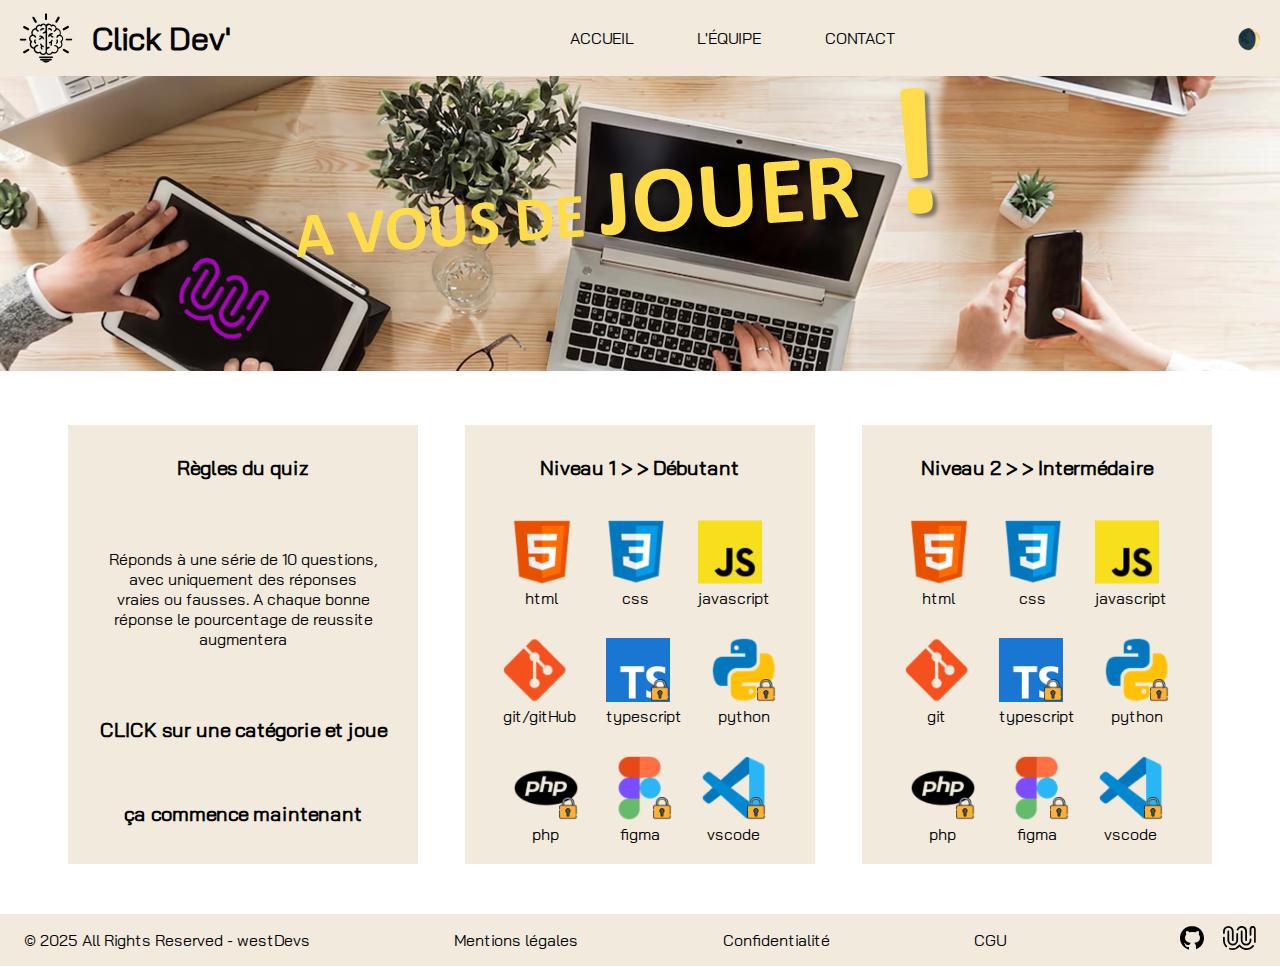
==== commit 1ffe075f: "test quiz" ====
--- a/index.html
+++ b/index.html
@@ -8,6 +8,7 @@
     <link rel="stylesheet" href="./style.css" />
     <link rel="stylesheet" href="/home.css" />
     <script src="./script.js" defer></script>
+    <script src="./index.js" defer></script>
     <!-- style propre à la page à compléter -->
   </head>
 
@@ -97,14 +98,14 @@
         </article>
 
         <!-- DEBUTANT-->
-        <cards>
-          <h2>Niveau 1 - débutant</h2>
-          <a href="" id="html-n1"
+        <article>
+          <h2>Niveau 1 > > Débutant</h2>
+          <a href="./quiz.html" id="html-n1"
             ><img src="/assets/icones/icone-html.png" alt="icone html" />
             <p>html</p></a
           >
 
-          <a href="" id="css-n1"
+          <a href="./quiz.html" id="css-n1"
             ><img src="/assets/icones/icone-css.png" alt="icone css" />
             <p>css</p></a
           >
@@ -143,11 +144,11 @@
             ><img src="/assets/icones/icone-vscode-blocked.png" alt="icone vscode" />
             <p>vscode</p></a
           >
-        </cards>
+        </article>
 
         <!-- INTERMEDAIRE-->
-        <cards>
-          <h2>Niveau 2 - intermédaire</h2>
+        <article>
+          <h2>Niveau 2 > > Intermédaire</h2>
           <a href="" id="thtml-n2"
             ><img src="/assets/icones/icone-html.png" alt="icone html" />
             <p>html</p></a
@@ -192,7 +193,7 @@
             ><img src="/assets/icones/icone-vscode-blocked.png" alt="icone vscode" />
             <p>vscode</p></a
           >
-        </cards>
+        </article>
       </section>
     </main>
 
--- a/style.css
+++ b/style.css
@@ -18,7 +18,7 @@
   font-family: "Bai Jamjuree";
   font-weight: 400;
   font-style: normal;
-  src: url(./asset/fonts/BaiJamjuree-Regular.ttf) format(truetype);
+  src: url(./assets/fonts/BaiJamjuree-Regular.ttf) format(truetype);
 }
 
 :root {
@@ -84,8 +84,20 @@
   footer {
     background-color: var(--main-bloc-dark-color);
     h1,
-    a {
+    a,
+    p {
       color: var(--light-text-color);
+    }
+
+    #icon-container {
+      .github-link {
+        fill: var(--light-text-color);
+      }
+      .wild-link {
+        .cls-3 {
+          fill: var(--light-text-color);
+        }
+      }
     }
   }
 }
--- a/home.css
+++ b/home.css
@@ -1,17 +1,3 @@
-/* * {
-  box-sizing: border-box;
-  margin: 0px;
-  padding: 0px;
-} */
-
-/* body {
-  background-color: white;
-  font-family: Verdana, Geneva, Tahoma, sans-serif;
-  line-height: 1.5;
-  margin: 0px;
-  padding: 0px;
-} */
-
 .dark-mode {
   main {
     background-color: var(--background-dark-color);
@@ -20,7 +6,7 @@
     p {
       color: var(--light-text-color);
     }
-    cards,
+
     article {
       background-color: var(--main-bloc-dark-color);
     }
@@ -64,33 +50,26 @@
     text-align: center;
   }
 
-  article > .lala {
-    width: 310px;
-    height: 310px;
-  }
-
-  cards {
+  article {
     background-color: var(--background-light-color);
     display: flex;
     flex-wrap: wrap;
     justify-content: center;
-    min-height: 400px;
-    gap: 40px;
+    gap: 30px;
     width: 350px;
     padding: 20px;
   }
 }
-cards > a > img {
-  margin-top: 10px;
+article > a > img {
   width: 64px;
   height: 64px;
 }
 
-cards > a {
+article > a {
   text-decoration: none;
 }
 
-cards > h2 {
+article > h2 {
   text-align: center;
 }
 
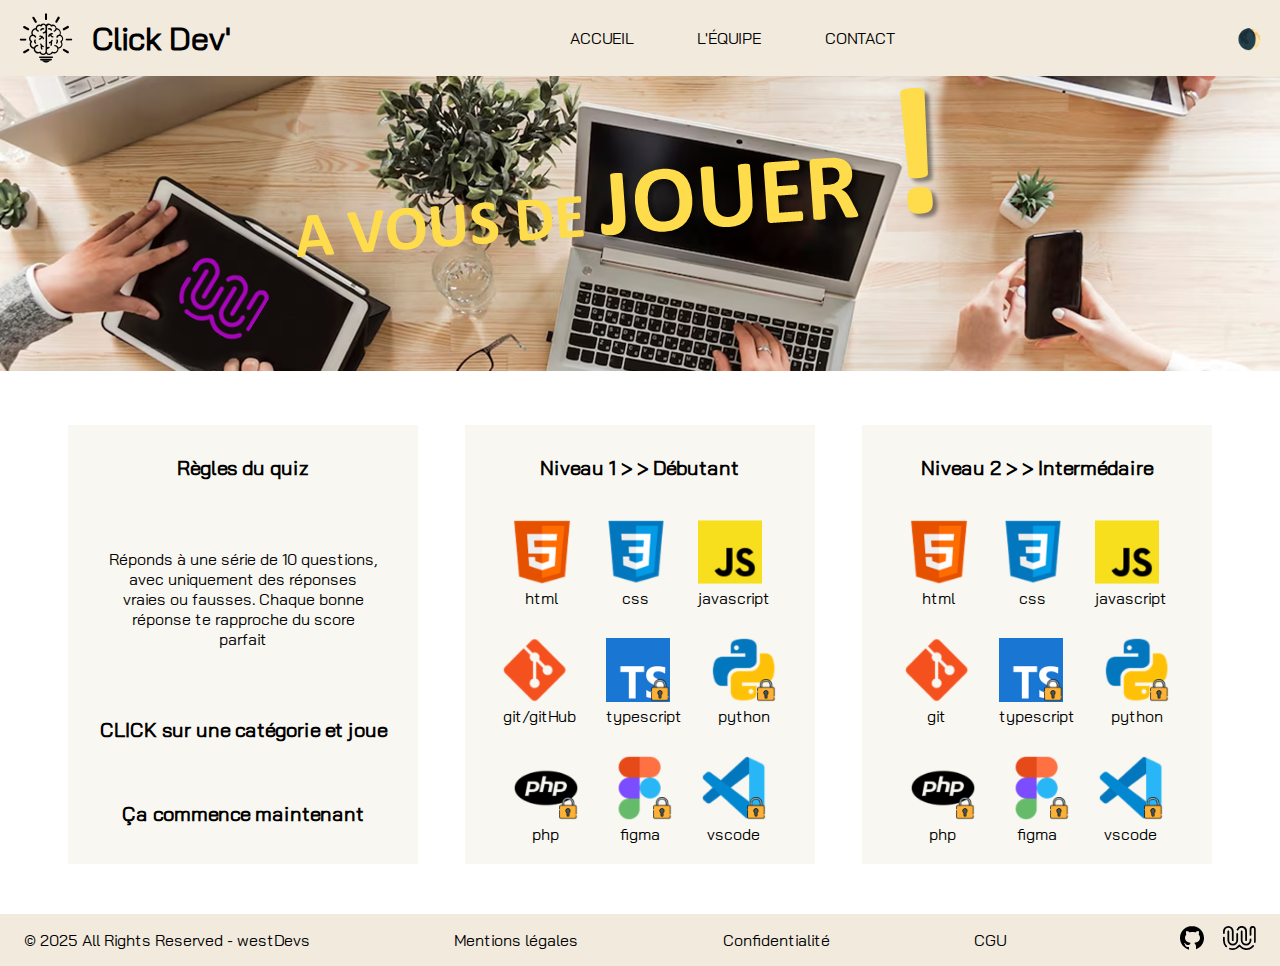
==== commit 5dd8d77a: "Correct issues - colors and display" ====
--- a/index.html
+++ b/index.html
@@ -6,7 +6,7 @@
     <title>Quiz | Click Dev'</title>
     <link rel="icon" type="image/svg+xml" sizes="16x16" href="./assets/img/favicon/favicon-32x32.svg" />
     <link rel="stylesheet" href="./style.css" />
-    <link rel="stylesheet" href="/home.css" />
+    <link rel="stylesheet" href="./home.css" />
     <script src="./script.js" defer></script>
     <script src="./index.js" defer></script>
     <!-- style propre à la page à compléter -->
@@ -77,71 +77,71 @@
       <!-- Menu -->
       <nav>
         <ul>
-          <li class="nav-item uppercase"><a href="/index.html">Accueil</a></li>
-          <li class="nav-item uppercase"><a href="/team.html">L'équipe</a></li>
-          <li class="nav-item uppercase"><a href="/contact.html">Contact</a></li>
+          <li class="nav-item uppercase"><a href="./index.html">Accueil</a></li>
+          <li class="nav-item uppercase"><a href="./team.html">L'équipe</a></li>
+          <li class="nav-item uppercase"><a href="./contact.html">Contact</a></li>
         </ul>
       </nav>
       <button id="darkMode" class="toggle-btn">🌒</button>
     </header>
 
     <main>
-      <img src="/assets/img/bandeau image.png" alt="Header Site" />
+      <img src="./assets/img/bandeau image.png" alt="Header Site" />
 
       <section>
         <!-- REGLES DU JEU -->
         <article>
           <h2>Règles du quiz</h2>
-          <p>Réponds à une série de 10 questions, avec uniquement des réponses vraies ou fausses. A chaque bonne réponse le pourcentage de reussite augmentera</p>
+          <p>Réponds à une série de 10 questions, avec uniquement des réponses vraies ou fausses. Chaque bonne réponse te rapproche du score parfait</p>
           <h2>CLICK sur une catégorie et joue</h2>
-          <h2>ça commence maintenant</h2>
+          <h2>Ça commence maintenant</h2>
         </article>
 
         <!-- DEBUTANT-->
         <article>
           <h2>Niveau 1 > > Débutant</h2>
           <a href="./quiz.html" id="html-n1"
-            ><img src="/assets/icones/icone-html.png" alt="icone html" />
+            ><img src="./assets/icones/icone-html.png" alt="icone html" />
             <p>html</p></a
           >
 
           <a href="./quiz.html" id="css-n1"
-            ><img src="/assets/icones/icone-css.png" alt="icone css" />
+            ><img src="./assets/icones/icone-css.png" alt="icone css" />
             <p>css</p></a
           >
 
-          <a href="" id="javascript-n1"
-            ><img src="/assets/icones/icone-js.png" alt="icone javascript" />
+          <a href="./quiz.html" id="javascript-n1"
+            ><img src="./assets/icones/icone-js.png" alt="icone javascript" />
             <p>javascript</p></a
           >
 
-          <a href="" id="git-n1"
-            ><img src="/assets/icones/icone-git.png" alt="icone git" />
+          <a href="./quiz.html" id="git-n1"
+            ><img src="./assets/icones/icone-git.png" alt="icone git" />
             <p>git/gitHub</p></a
           >
 
-          <a href="" id="typescript-n1"
-            ><img src="/assets/icones/icone-typescript-blocked.png" alt="icone typescript" />
+          <a href="./quiz.html" id="typescript-n1"
+            ><img src="./assets/icones/icone-typescript-blocked.png" alt="icone typescript" />
             <p>typescript</p></a
           >
 
-          <a href="" id="python-n1"
-            ><img src="/assets/icones/icone-python-blocked.png" alt="icone python" />
+          <a href="./quiz.html" id="python-n1"
+            ><img src="./assets/icones/icone-python-blocked.png" alt="icone python" />
             <p>python</p></a
           >
 
-          <a href="" id="php-n1"
-            ><img src="/assets/icones/icone-php-blocked.png" alt="icone php" />
+          <a href="./quiz.html" id="php-n1"
+            ><img src="./assets/icones/icone-php-blocked.png" alt="icone php" />
             <p>php</p></a
           >
 
-          <a href="" id="figma-n1"
-            ><img src="/assets/icones/icone-figma-blocked.png" alt="icone figma" />
+          <a href="./quiz.html" id="figma-n1"
+            ><img src="./assets/icones/icone-figma-blocked.png" alt="icone figma" />
             <p>figma</p></a
           >
 
-          <a href="" id="vscode-n1"
-            ><img src="/assets/icones/icone-vscode-blocked.png" alt="icone vscode" />
+          <a href="./quiz.html" id="vscode-n1"
+            ><img src="./assets/icones/icone-vscode-blocked.png" alt="icone vscode" />
             <p>vscode</p></a
           >
         </article>
@@ -149,48 +149,48 @@
         <!-- INTERMEDAIRE-->
         <article>
           <h2>Niveau 2 > > Intermédaire</h2>
-          <a href="" id="thtml-n2"
-            ><img src="/assets/icones/icone-html.png" alt="icone html" />
+          <a href="./quiz.html" id="html-n2"
+            ><img src="./assets/icones/icone-html.png" alt="icone html" />
             <p>html</p></a
           >
 
-          <a href="" id="css-n2"
-            ><img src="/assets/icones/icone-css.png" alt="icone css" />
+          <a href="./quiz.html" id="css-n2"
+            ><img src="./assets/icones/icone-css.png" alt="icone css" />
             <p>css</p></a
           >
 
-          <a href="" id="javascript-n2"
-            ><img src="/assets/icones/icone-js.png" alt="icone javascript" />
+          <a href="./quiz.html" id="javascript-n2"
+            ><img src="./assets/icones/icone-js.png" alt="icone javascript" />
             <p>javascript</p></a
           >
 
-          <a href="" id="git-n2"
-            ><img src="/assets/icones/icone-git.png" alt="icone git" />
+          <a href="./quiz.html" id="git-n2"
+            ><img src="./assets/icones/icone-git.png" alt="icone git" />
             <p>git</p></a
           >
 
-          <a href="" id="typescript-n2"
-            ><img src="/assets/icones/icone-typescript-blocked.png" alt="icone typescript" />
+          <a href="./quiz.html" id="typescript-n2"
+            ><img src="./assets/icones/icone-typescript-blocked.png" alt="icone typescript" />
             <p>typescript</p></a
           >
 
-          <a href="" id="python-n2"
-            ><img src="/assets/icones/icone-python-blocked.png" alt="icone python" />
+          <a href="./quiz.html" id="python-n2"
+            ><img src="./assets/icones/icone-python-blocked.png" alt="icone python" />
             <p>python</p></a
           >
 
-          <a href="" id="php-n2"
-            ><img src="/assets/icones/icone-php-blocked.png" alt="icone php" />
+          <a href="./quiz.html" id="php-n2"
+            ><img src="./assets/icones/icone-php-blocked.png" alt="icone php" />
             <p>php</p></a
           >
 
-          <a href="" id="figme-n2"
-            ><img src="/assets/icones/icone-figma-blocked.png" alt="icone figma" />
+          <a href="./quiz.html" id="figme-n2"
+            ><img src="./assets/icones/icone-figma-blocked.png" alt="icone figma" />
             <p>figma</p></a
           >
 
-          <a href="" id="vscode-n2"
-            ><img src="/assets/icones/icone-vscode-blocked.png" alt="icone vscode" />
+          <a href="./quiz.html" id="vscode-n2"
+            ><img src="./assets/icones/icone-vscode-blocked.png" alt="icone vscode" />
             <p>vscode</p></a
           >
         </article>
--- a/style.css
+++ b/style.css
@@ -189,10 +189,11 @@
 }
 @media screen and (width<650px) {
   .toggle-btn {
-    position: relative;
-    bottom: 80px;
-    left: 90%;
-    padding: 0px;
+    margin: 0;
+    padding: 0;
+    position: fixed;
+    top: 30px;
+    right: 30px;
   }
 }
 
--- a/home.css
+++ b/home.css
@@ -15,6 +15,7 @@
 
 main {
   margin: 111.2px auto 0;
+  min-height: calc(100vh - 162.5px - 111.2px);
 
   img {
     width: 100%;
@@ -29,10 +30,14 @@
   }
 
   article {
-    background-color: var(--background-light-color);
+    background-color: var(--main-bloc-light-color);
     min-height: 400px;
     width: 350px;
     padding: 20px;
+    gap: 30px;
+    display: flex;
+    flex-wrap: wrap;
+    justify-content: center;
   }
 
   article > h2 {
@@ -50,15 +55,6 @@
     text-align: center;
   }
 
-  article {
-    background-color: var(--background-light-color);
-    display: flex;
-    flex-wrap: wrap;
-    justify-content: center;
-    gap: 30px;
-    width: 350px;
-    padding: 20px;
-  }
 }
 article > a > img {
   width: 64px;
@@ -76,5 +72,6 @@
 @media screen and (width>650px) {
   main {
     margin: 76px auto 0;
+    min-height: calc(100vh - 76px - 50px);
   }
 }
